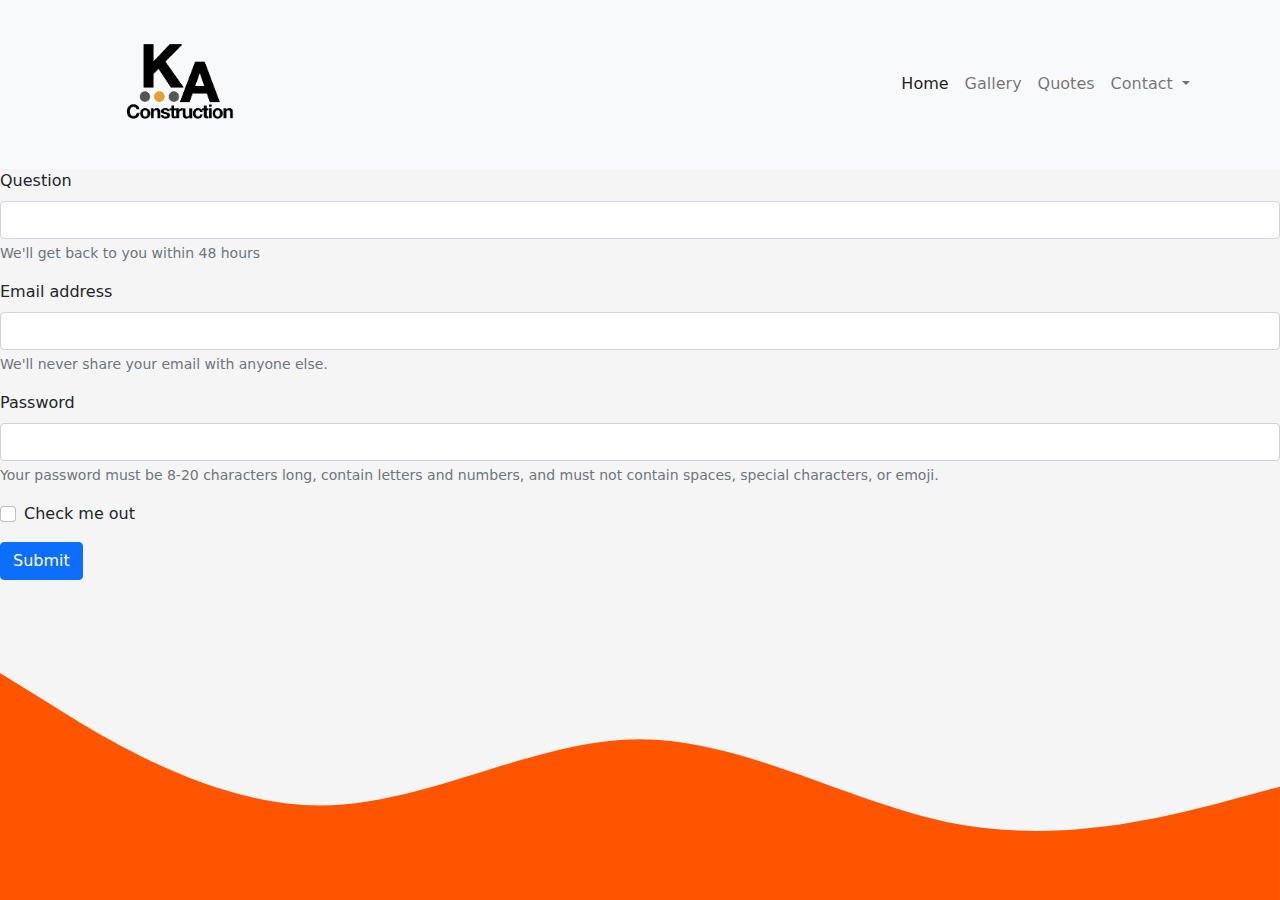
==== questions.html @ fca2b488 "new forms" ====
<!DOCTYPE html>
<html lang="en">

<head>
    <meta charset="UTF-8">
    <meta http-equiv="X-UA-Compatible" content="IE=edge">
    <meta name="viewport" content="width=device-width, initial-scale=1.0">
    <link rel="stylesheet" href="/css/bootstrap.css">
    <link rel="stylesheet" href="/css/questions.css">
    <link rel="stylesheet" href="https://cdn.jsdelivr.net/npm/bootstrap-icons@1.5.0/font/bootstrap-icons.css">
    <link rel="stylesheet" href="https://pro.fontawesome.com/releases/v5.10.0/css/all.css"
        integrity="sha384-AYmEC3Yw5cVb3ZcuHtOA93w35dYTsvhLPVnYs9eStHfGJvOvKxVfELGroGkvsg+p" crossorigin="anonymous" />

    <title>Document</title>
</head>

<body class="d-flex flex-column min-vh-100">

    <nav class="navbar navbar-expand-lg navbar-light bg-light ">
        <div class="container">
            <a class="navbar-brand" href="/index.html"><img src="/images/ka-logo.png" width="200vw" alt="logo" /></a>
            <button class="navbar-toggler" type="button" data-bs-toggle="collapse" data-bs-target="#navbarNavDropdown"
                aria-controls="navbarNavDropdown" aria-expanded="false" aria-label="Toggle navigation">
                <span class="navbar-toggler-icon"></span>
            </button>
            <div class="collapse navbar-collapse justify-content-end" id="navbarNavDropdown">
                <ul class="navbar-nav">
                    <li class="nav-item">
                        <a class="nav-link active" aria-current="page" href="/index.html">Home</a>
                    </li>
                    <li class="nav-item">
                        <a class="nav-link" href="#">Gallery</a>
                    </li>
                    <li class="nav-item">
                        <a class="nav-link" href="#">Quotes</a>
                    </li>
                    <li class="nav-item dropdown">
                        <a class="nav-link dropdown-toggle" href="#" id="navbarDropdownMenuLink" role="button"
                            data-bs-toggle="dropdown" aria-expanded="false">
                            Contact
                        </a>
                        <ul class="dropdown-menu" aria-labelledby="navbarDropdownMenuLink">
                            <li><a class="dropdown-item" href="#">About</a></li>
                            <li><a class="dropdown-item" href="/questions.html">Questions</a></li>
                            <li><a class="dropdown-item" href="#">Careers</a></li>
                        </ul>
                    </li>
                </ul>
            </div>
        </div>
    </nav>

    <form>
        <div class="mb-3">
            <label for="inputQuestion1" class="form-label  ">Question</label>
            <input type="question" class="form-control" id="question" aria-describedby="passwordHelpBlock">
            <div id="questionhelp" class="form-text ">We'll get back to you within 48 hours</div>
        </div>

        <div class="mb-3">
            <label for="exampleInputEmail1" class="form-label">Email address</label>
            <input type="email" class="form-control" id="exampleInputEmail1" aria-describedby="emailHelp">
            <div id="emailHelp" class="form-text">We'll never share your email with anyone else.</div>
        </div>
        <div class="mb-3">
            <label for="inputPassword5" class="form-label">Password</label>
            <input type="password" id="inputPassword5" class="form-control" aria-describedby="passwordHelpBlock">
            <div id="passwordHelpBlock" class="form-text">
                Your password must be 8-20 characters long, contain letters and numbers, and must not contain spaces,
                special characters, or emoji.
            </div>
        </div>
        <div class="mb-3 form-check">
            <input type="checkbox" class="form-check-input" id="exampleCheck1">
            <label class="form-check-label" for="exampleCheck1">Check me out</label>
        </div>
        <button type="submit" class="btn btn-primary">Submit</button>
    </form>




    <footer class="mt-auto">
        <svg xmlns="http://www.w3.org/2000/svg" viewBox="0 0 1440 320">
            <path fill="#ff5500" fill-opacity="1"
                d="M0,64L60,101.3C120,139,240,213,360,213.3C480,213,600,139,720,138.7C840,139,960,213,1080,234.7C1200,256,1320,224,1380,208L1440,192L1440,320L1380,320C1320,320,1200,320,1080,320C960,320,840,320,720,320C600,320,480,320,360,320C240,320,120,320,60,320L0,320Z">
            </path>
        </svg>
        <div class="companies container-fluid bg-primary">
            <div class="icon row justify-content-end ">
                <div class=" col-sm-2 col-md-2"><i class="fab fa-facebook-f"></i></div>
                <div class=" col-sm-2 col-md-2"><i class="fab fa-twitter"></i></div>
                <div class=" col-sm-2 col-md-2"><i class="fab fa-google"></i></div>
                <div class=" col-sm-2 col-md-2"><i class="fab fa-instagram"></i></div>
                <div class=" col-sm-2 col-md-2"><i class="fab fa-linkedin-in"></i></div>
                <div class=" col-sm-2 col-md-2"><i class="fab fa-pinterest"></i></div>
            </div>
    </footer>






    <script src="https://cdn.jsdelivr.net/npm/@popperjs/core@2.9.2/dist/umd/popper.min.js"
        integrity="sha384-IQsoLXl5PILFhosVNubq5LC7Qb9DXgDA9i+tQ8Zj3iwWAwPtgFTxbJ8NT4GN1R8p"
        crossorigin="anonymous"></script>
    <script src="/js/bootstrap.js"></script>
</body>

</html>
---- css/questions.css ----
body{
    background-color: whitesmoke;
  }
  
  .first_cont {
    background-color: transparent;
    color: darkslategray;
  }
  
  .icon{
    background-color: #FF5500;
    color: white;
    font-size: 30px;
  }
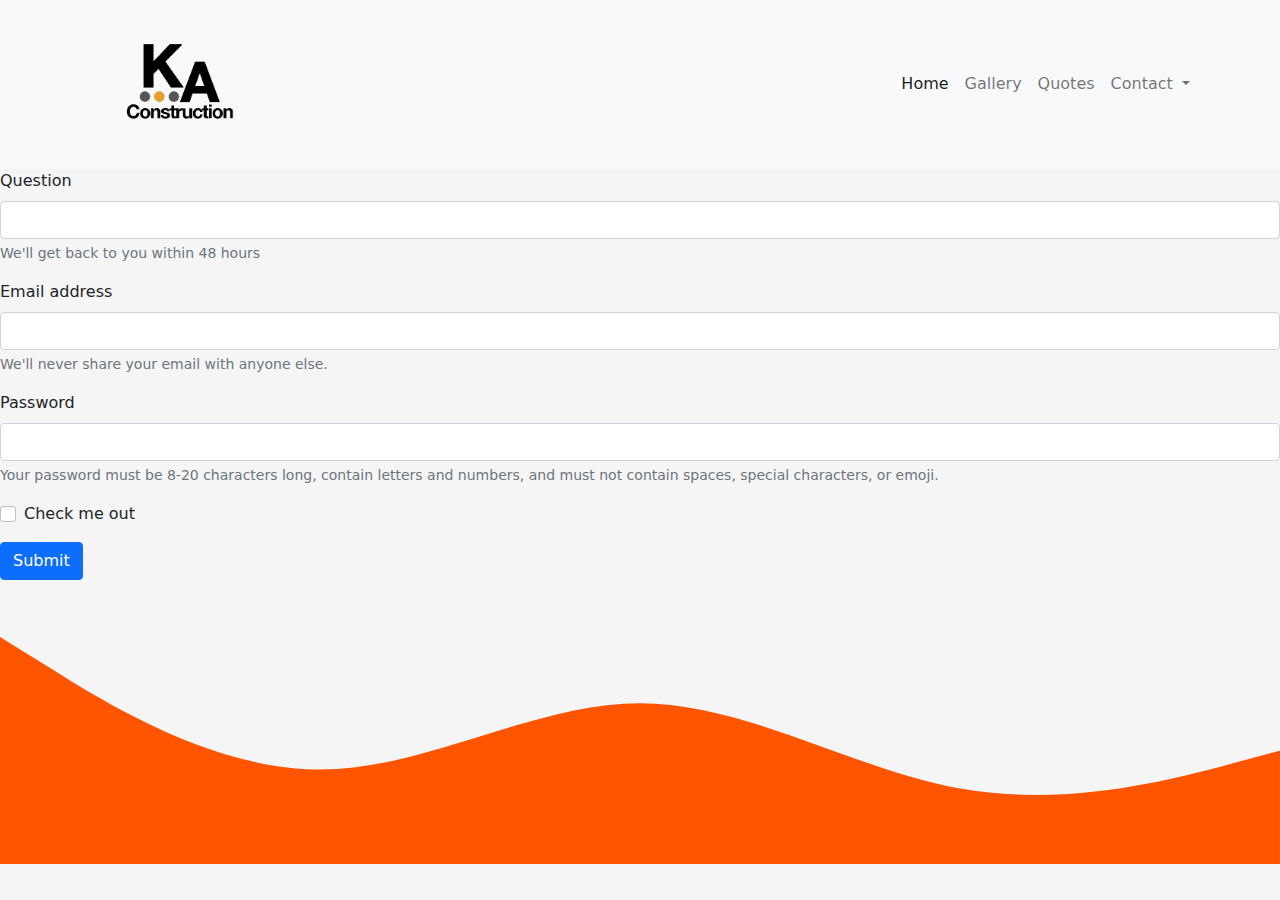
==== commit 9247ff7d: "fixed icons" ====
--- a/questions.html
+++ b/questions.html
@@ -80,24 +80,25 @@
 
 
 
-    <footer class="mt-auto">
+    <footer>
         <svg xmlns="http://www.w3.org/2000/svg" viewBox="0 0 1440 320">
             <path fill="#ff5500" fill-opacity="1"
+            
                 d="M0,64L60,101.3C120,139,240,213,360,213.3C480,213,600,139,720,138.7C840,139,960,213,1080,234.7C1200,256,1320,224,1380,208L1440,192L1440,320L1380,320C1320,320,1200,320,1080,320C960,320,840,320,720,320C600,320,480,320,360,320C240,320,120,320,60,320L0,320Z">
             </path>
-        </svg>
-        <div class="companies container-fluid bg-primary">
-            <div class="icon row justify-content-end ">
-                <div class=" col-sm-2 col-md-2"><i class="fab fa-facebook-f"></i></div>
-                <div class=" col-sm-2 col-md-2"><i class="fab fa-twitter"></i></div>
-                <div class=" col-sm-2 col-md-2"><i class="fab fa-google"></i></div>
-                <div class=" col-sm-2 col-md-2"><i class="fab fa-instagram"></i></div>
-                <div class=" col-sm-2 col-md-2"><i class="fab fa-linkedin-in"></i></div>
-                <div class=" col-sm-2 col-md-2"><i class="fab fa-pinterest"></i></div>
-            </div>
-    </footer>
-
-
+       </svg>
+          <div class="companies container-fluid bg-primary">
+              <div class="icon row  ">
+                  <div class=" col-sm-2 col-md-2 text-center "><i class="fab fa-facebook-f"></i></div>
+                  <div class=" col-sm-2 col-md-2 text-center"><i class="fab fa-twitter"></i></div>
+                  <div class=" col-sm-2 col-md-2 text-center"><i class="fab fa-google"></i></div>
+                  <div class=" col-sm-2 col-md-2 text-center"><i class="fab fa-instagram"></i></div>
+                  <div class=" col-sm-2 col-md-2 text-center"><i class="fab fa-linkedin-in"></i></div>
+                  <div class=" col-sm-2 col-md-2 text-center"><i class="fab fa-pinterest"></i></div>
+          </div>
+      </footer>  
+      
+  
 
 
 
